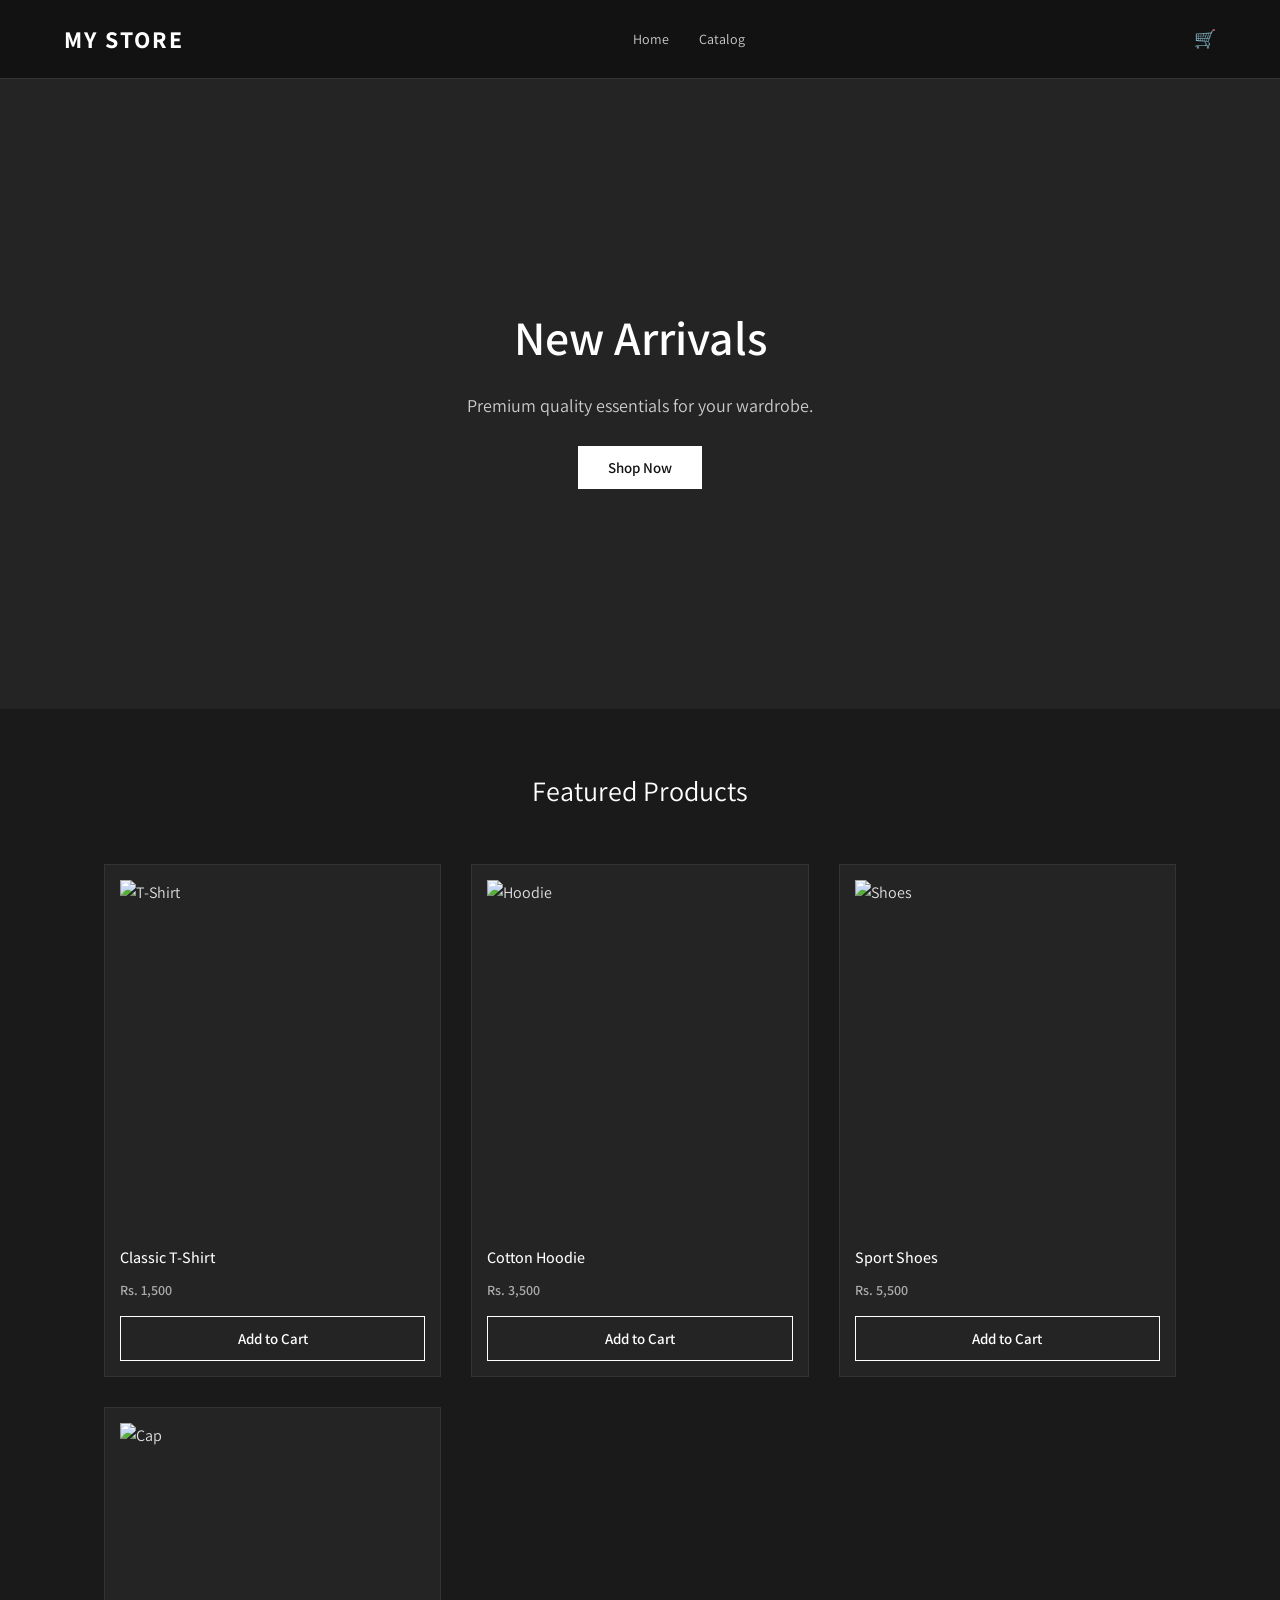
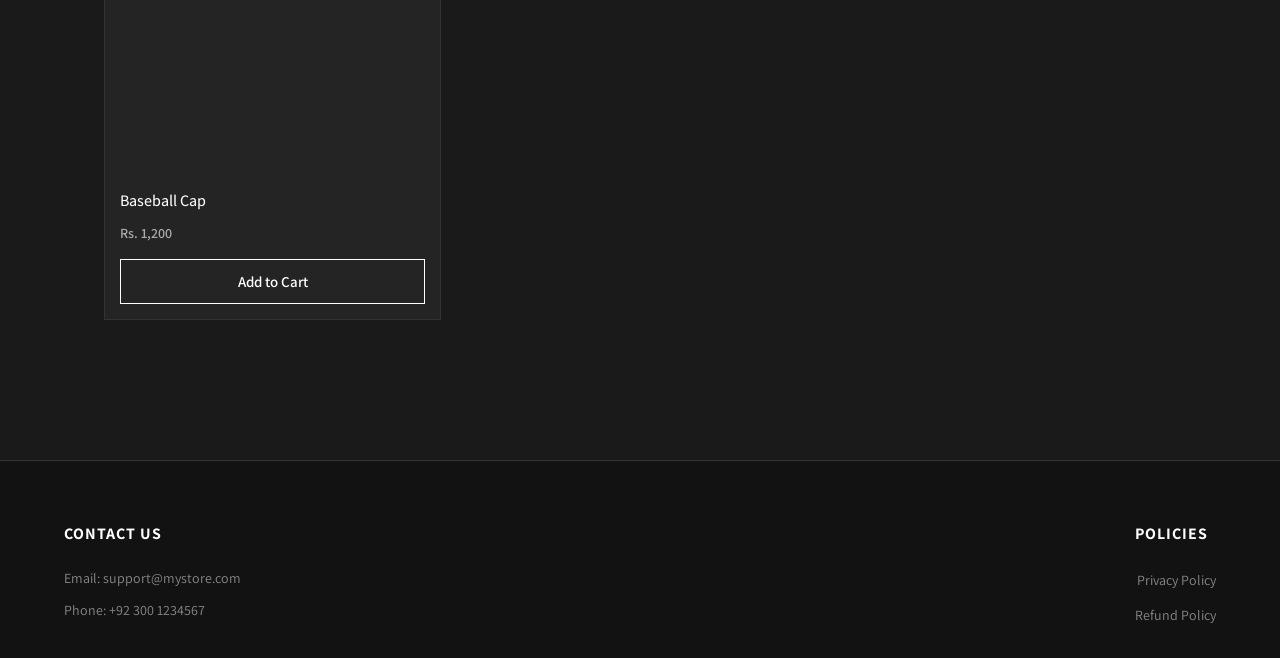
==== index.html @ 25dcaf11 "Rename Index.html to index.html" ====
<!DOCTYPE html>
<html lang="en">
<head>
    <meta charset="UTF-8">
    <meta name="viewport" content="width=device-width, initial-scale=1.0">
    <title>My Premium Store | Dark Grey Theme</title>
    <link rel="stylesheet" href="style.css">
    <link href="https://fonts.googleapis.com/css2?family=Assistant:wght@300;400;600&display=swap" rel="stylesheet">
</head>
<body class="dark-theme">

    <nav class="navbar">
        <div class="logo">MY STORE</div>
        <ul class="nav-links">
            <li><a href="#home">Home</a></li>
            <li><a href="#catalog">Catalog</a></li>
        </ul>
        <div class="nav-icons">
            <span id="cart-icon-btn">🛒</span>
        </div>
    </nav>

    <header id="home" class="hero">
        <div class="hero-content">
            <h1>New Arrivals</h1>
            <p>Premium quality essentials for your wardrobe.</p>
            <button class="btn btn-white">Shop Now</button>
        </div>
    </header>

    <section id="catalog" class="products">
        <h2>Featured Products</h2>
        <div class="product-grid">
            
            <div class="product-card">
                <div class="product-image">
                    <img src="https://images.unsplash.com/photo-1521572163474-6864f9cf17ab?w=500" alt="T-Shirt">
                </div>
                <h3>Classic T-Shirt</h3>
                <p>Rs. 1,500</p>
                <button class="btn btn-outline add-to-cart-btn" 
                        data-name="Classic T-Shirt" 
                        data-price="1500" 
                        data-image="https://images.unsplash.com/photo-1521572163474-6864f9cf17ab?w=500">
                    Add to Cart
                </button>
            </div>

            <div class="product-card">
                <div class="product-image">
                    <img src="https://images.unsplash.com/photo-1556821840-3a63f95609a7?w=500" alt="Hoodie">
                </div>
                <h3>Cotton Hoodie</h3>
                <p>Rs. 3,500</p>
                <button class="btn btn-outline add-to-cart-btn" 
                        data-name="Cotton Hoodie" 
                        data-price="3500" 
                        data-image="https://images.unsplash.com/photo-1556821840-3a63f95609a7?w=500">
                    Add to Cart
                </button>
            </div>

            <div class="product-card">
                <div class="product-image">
                    <img src="https://images.unsplash.com/photo-1542291026-7eec264c27ff?w=500" alt="Shoes">
                </div>
                <h3>Sport Shoes</h3>
                <p>Rs. 5,500</p>
                <button class="btn btn-outline add-to-cart-btn" 
                        data-name="Sport Shoes" 
                        data-price="5500" 
                        data-image="https://images.unsplash.com/photo-1542291026-7eec264c27ff?w=500">
                    Add to Cart
                </button>
            </div>

            <div class="product-card">
                <div class="product-image">
                    <img src="https://images.unsplash.com/photo-1588850561407-ed78c282e89b?w=500" alt="Cap">
                </div>
                <h3>Baseball Cap</h3>
                <p>Rs. 1,200</p>
                <button class="btn btn-outline add-to-cart-btn" 
                        data-name="Baseball Cap" 
                        data-price="1200" 
                        data-image="https://images.unsplash.com/photo-1588850561407-ed78c282e89b?w=500">
                    Add to Cart
                </button>
            </div>

        </div>
    </section>

    <footer class="footer">
        <div class="footer-container">
            <div class="footer-left">
                <h3>Contact Us</h3>
                <p>Email: <a href="mailto:support@mystore.com">support@mystore.com</a></p>
                <p>Phone: +92 300 1234567</p>
            </div>
            <div class="footer-right">
                <h3>Policies</h3>
                <ul>
                    <li><a href="#">Privacy Policy</a></li>
                    <li><a href="#">Refund Policy</a></li>
                </ul>
            </div>
        </div>
    </footer>

    <div id="cart-overlay" class="cart-overlay"></div>
    <div id="cart-drawer" class="cart-drawer">
        <div class="cart-header">
            <h2>Your Cart</h2>
            <span id="close-cart" class="close-cart-btn">&times;</span>
        </div>
        <div class="cart-items">
            <p class="empty-cart-msg">Your cart is currently empty.</p>
        </div>
        <div class="cart-footer">
            <div class="subtotal">
                <span>Subtotal</span>
                <span>Rs. 0</span>
            </div>
            <button class="btn btn-white checkout-btn" onclick="window.location.href='checkout.html'">Checkout</button>
        </div>
    </div>

    <script src="script.js"></script>
</body>
</html>
---- style.css ----
/* --- 1. Global Styles & Typography --- */
* {
    margin: 0;
    padding: 0;
    box-sizing: border-box;
    font-family: 'Assistant', sans-serif; /* Shopify Dawn Font */
}

body.dark-theme {
    background-color: #1a1a1a; /* Dark Grey Background */
    color: #e0e0e0;           /* Light text */
    line-height: 1.6;
    overflow-x: hidden; /* For drawer slide animation */
}

a { text-decoration: none; color: inherit; }

/* --- 2. Navbar Styling (Black) --- */
.navbar {
    display: flex;
    justify-content: space-between;
    align-items: center;
    padding: 20px 5%;
    background: #121212; /* Nearly Black */
    border-bottom: 1px solid #333;
    position: sticky;
    top: 0;
    z-index: 1000; /* Stays above everything */
}

.logo {
    font-weight: 700;
    font-size: 24px;
    letter-spacing: 2px;
    color: #fff;
}

.nav-links {
    list-style: none;
    display: flex;
    gap: 30px;
}

.nav-links li a {
    font-size: 14px;
    color: #ccc;
    transition: 0.3s;
}

.nav-links li a:hover {
    color: #fff;
    text-decoration: underline;
    text-underline-offset: 5px;
}

.nav-icons {
    display: flex;
    gap: 20px;
    font-size: 18px;
    color: #fff;
    cursor: pointer;
}

.nav-icons span {
    transition: 0.3s;
}

.nav-icons span:hover {
    color: #aaa;
}

/* --- 3. Hero Section (Slightly lighter grey) --- */
.hero {
    height: 70vh;
    background-color: #242424; /* Darker than body */
    display: flex;
    align-items: center;
    justify-content: center;
    text-align: center;
    color: #fff;
}

.hero-content h1 {
    font-size: 48px;
    margin-bottom: 15px;
    font-weight: 600;
}

.hero-content p {
    font-size: 18px;
    color: #ccc;
    margin-bottom: 25px;
}

/* --- 4. Product Section & Grid --- */
.products {
    padding: 60px 5%;
    max-width: 1200px;
    margin: 0 auto;
}

.products h2 {
    text-align: center;
    margin-bottom: 50px;
    font-weight: 400;
    font-size: 28px;
    color: #fff;
}

.product-grid {
    display: grid;
    grid-template-columns: repeat(auto-fit, minmax(250px, 1fr));
    gap: 30px;
}

.product-card {
    background-color: #242424; /* Dark grey card */
    padding: 15px;
    border: 1px solid #333;
    transition: 0.3s;
}

.product-card:hover {
    border-color: #555;
    background-color: #2a2a2a;
}

.product-image {
    background-color: #333; /* Image placeholder */
    height: 300px;
    width: 100%;
    margin-bottom: 15px;
}

.product-card h3 {
    font-size: 16px;
    font-weight: 500;
    margin-bottom: 8px;
    color: #fff;
}

.product-card p {
    font-size: 14px;
    color: #aaa;
    font-weight: 600;
    margin-bottom: 15px;
}

/* --- 5. Button Styling --- */
.btn {
    padding: 12px 30px;
    border: none;
    cursor: pointer;
    font-size: 15px;
    transition: 0.3s ease;
    font-weight: 600;
}

.btn-white {
    background-color: #fff;
    color: #121212;
}

.btn-white:hover {
    background-color: #ccc;
}

.btn-outline {
    background-color: transparent;
    border: 1px solid #fff;
    color: #fff;
    width: 100%; /* Spans across the product card */
}

.btn-outline:hover {
    background-color: #444;
}

/* --- 6. Cart Drawer Styling (Right Side) --- */

/* Background Overlay */
.cart-overlay {
    position: fixed;
    top: 0;
    left: 0;
    width: 100%;
    height: 100%;
    background: rgba(0,0,0,0.7);
    display: none; /* Hidden by default */
    z-index: 1999; /* Below the drawer */
}

/* Actual Drawer Panel */
.cart-drawer {
    position: fixed;
    top: 0;
    right: -400px; /* Initially hidden off-screen */
    width: 350px;
    height: 100%;
    background: #1a1a1a; /* Dark Grey */
    border-left: 1px solid #333;
    transition: 0.4s ease-in-out; /* Smooth slide animation */
    z-index: 2000; /* Above everything */
    display: flex;
    flex-direction: column;
    padding: 20px;
    color: white;
}

/* This class is added by JS to open the cart */
.cart-drawer.active {
    right: 0;
}

.cart-header {
    display: flex;
    justify-content: space-between;
    align-items: center;
    border-bottom: 1px solid #333;
    padding-bottom: 15px;
}

.close-cart-btn {
    cursor: pointer;
    font-size: 28px;
    color: #fff;
}

.cart-items {
    flex: 1; /* Pushes the footer down */
    overflow-y: auto; /* Scroll if many items */
    padding: 20px 0;
}

.empty-cart-msg {
    text-align: center;
    color: #888;
    margin-top: 50px;
    font-style: italic;
}

.cart-footer {
    border-top: 1px solid #333;
    padding-top: 20px;
}

.subtotal {
    display: flex;
    justify-content: space-between;
    margin-bottom: 20px;
    font-weight: 600;
    color: #fff;
}

.checkout-btn {
    width: 100%;
    font-size: 16px;
}
/* --- Checkout Page Styles --- */
.checkout-container {
    max-width: 1000px;
    margin: 40px auto;
    padding: 0 5%;
}

.checkout-layout {
    display: grid;
    grid-template-columns: 1.2fr 0.8fr;
    gap: 50px;
}

.checkout-form h2 {
    font-size: 20px;
    margin-bottom: 20px;
}

.full-width {
    width: 100% !important;
    max-width: none !important;
    margin-bottom: 15px;
}

.input-row {
    display: flex;
    gap: 15px;
    margin-bottom: 15px;
}

.input-row .dark-input {
    flex: 1;
    max-width: none;
}

.payment-box {
    border: 1px solid #444;
    padding: 20px;
    background: #242424;
    border-radius: 4px;
}

.order-summary {
    background: #242424;
    padding: 30px;
    border-radius: 4px;
    height: fit-content;
}

.summary-total .row {
    display: flex;
    justify-content: space-between;
    margin-top: 15px;
    font-size: 14px;
    color: #ccc;
}

.summary-total .total {
    border-top: 1px solid #444;
    padding-top: 15px;
    font-size: 18px;
    font-weight: 600;
    color: #fff;
}

@media (max-width: 768px) {
    .checkout-layout { grid-template-columns: 1fr; }
    .order-summary { order: -1; } /* Summary shows first on mobile */
}
.footer {
    background-color: #121212;
    color: #888;
    padding: 60px 5% 20px 5%;
    border-top: 1px solid #333;
    margin-top: 80px;
}

.footer-container {
    max-width: 1200px;
    margin: 0 auto;
    display: flex;
    justify-content: space-between; /* Ye line Contact ko Left aur Links ko Right karegi */
    align-items: flex-start;
    flex-wrap: wrap; /* Mobile par ek ke niche ek aane ke liye */
    gap: 40px;
}

/* Contact Section (Left) */
.footer-left h3, .footer-right h3 {
    color: #fff;
    font-size: 16px;
    margin-bottom: 20px;
    text-transform: uppercase;
    letter-spacing: 1px;
}

.footer-left p {
    font-size: 14px;
    margin-bottom: 10px;
}

.footer-left a:hover {
    color: #fff;
}

/* Policies Section (Right) */
.footer-right ul {
    list-style: none;
    text-align: right; /* Links ko right-align karne ke liye */
}

.footer-right ul li {
    margin-bottom: 10px;
}

.footer-right ul li a {
    font-size: 14px;
    transition: 0.3s;
}

.footer-right ul li a:hover {
    color: #fff;
    text-decoration: underline;
}

/* Bottom Copyright Bar */
.footer-bottom {
    margin-top: 50px;
    padding-top: 20px;
    border-top: 1px solid #222;
    text-align: center;
    font-size: 12px;
}

/* Mobile Responsive */
@media (max-width: 600px) {
    .footer-container {
        flex-direction: column;
        text-align: center;
    }
    .footer-right ul {
        text-align: center;
    }
}
/* --- Success Page Styles --- */
.success-container {
    height: 80vh;
    display: flex;
    align-items: center;
    justify-content: center;
    text-align: center;
    padding: 0 5%;
}

.success-card {
    background: #242424;
    padding: 50px;
    border-radius: 4px;
    border: 1px solid #333;
    max-width: 600px;
}

.success-icon {
    width: 80px;
    height: 80px;
    background: #fff;
    color: #121212;
    font-size: 40px;
    line-height: 80px;
    border-radius: 50%;
    margin: 0 auto 25px auto;
}

.success-card h1 {
    font-size: 28px;
    margin-bottom: 15px;
    color: #fff;
}

.success-card p {
    color: #ccc;
    margin-bottom: 10px;
}

.success-card .sub-text {
    font-size: 14px;
    color: #888;
    margin-bottom: 30px;
}

.success-actions {
    border-top: 1px solid #333;
    padding-top: 30px;
}
.product-image {
    height: 350px; /* Sab images ki height barabar rakhega */
    overflow: hidden;
    background-color: #242424;
}

.product-image img {
    width: 100%;
    height: 100%;
    object-fit: cover; /* Image ko bina khinche box mein fit karega */
    transition: transform 0.5s ease;
}

.product-card:hover .product-image img {
    transform: scale(1.1); /* 10% zoom on hover */
}
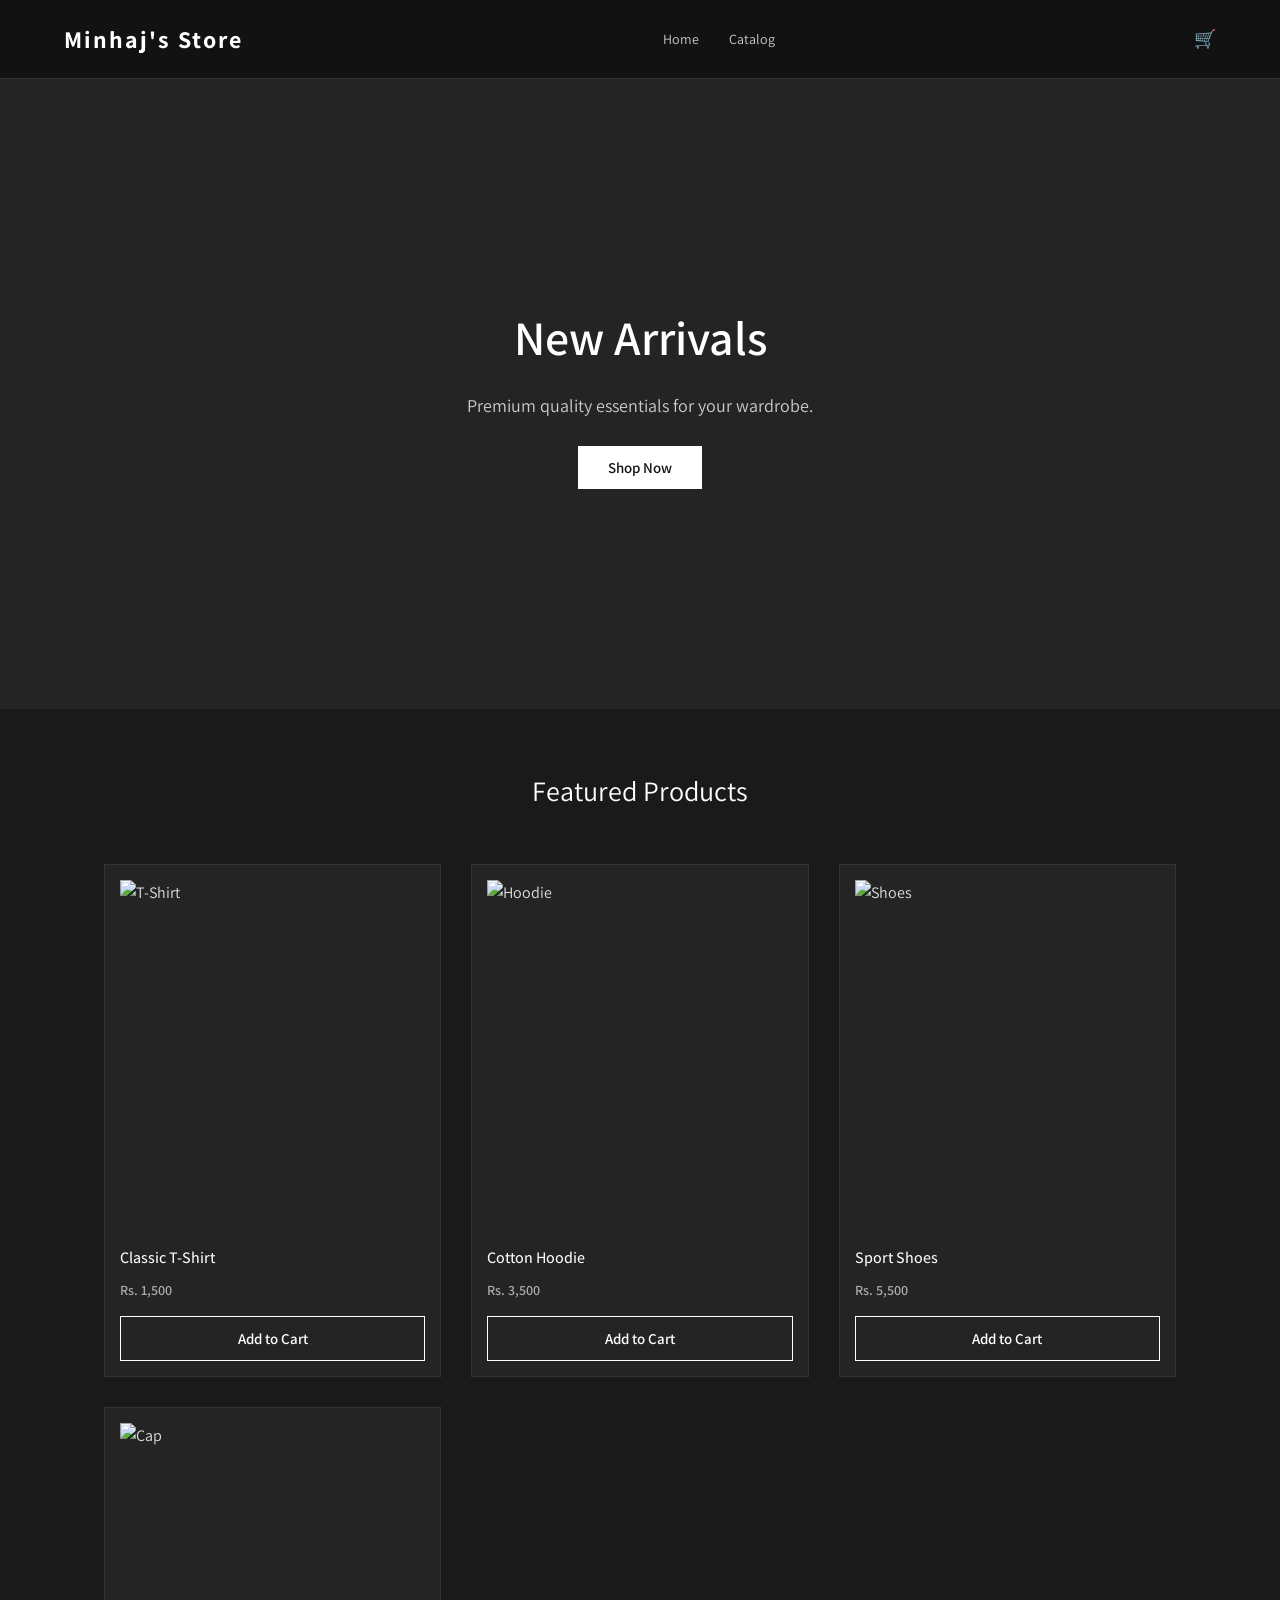
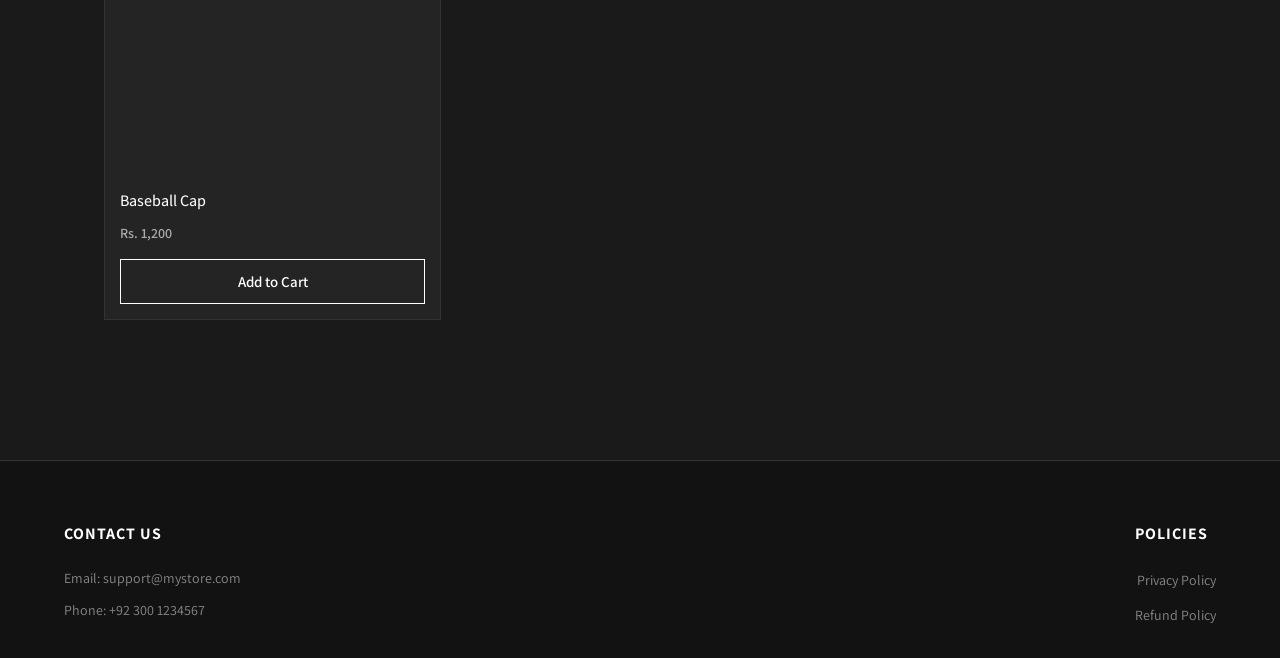
==== commit bd45500b: "Add files via upload" ====
--- a/index.html
+++ b/index.html
@@ -10,7 +10,8 @@
 <body class="dark-theme">
 
     <nav class="navbar">
-        <div class="logo">MY STORE</div>
+        <div class="logo">Minhaj's Store
+        </div>
         <ul class="nav-links">
             <li><a href="#home">Home</a></li>
             <li><a href="#catalog">Catalog</a></li>
@@ -128,4 +129,4 @@
 
     <script src="script.js"></script>
 </body>
-</html>
+</html>
